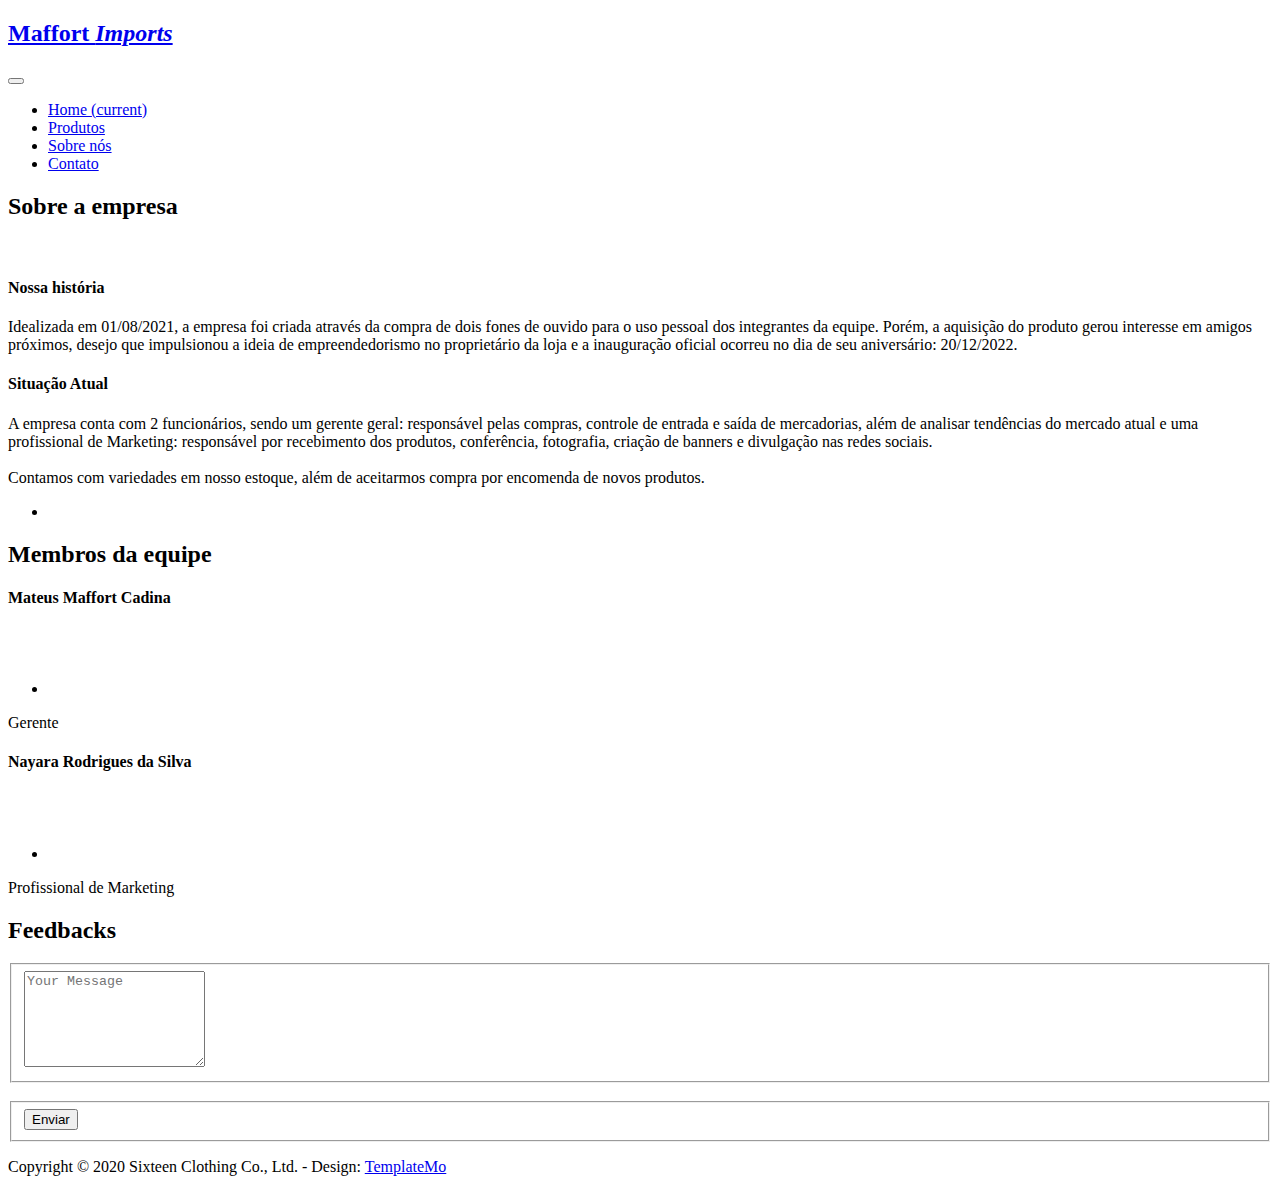
==== about.html @ 5a019f16 "Add files via upload" ====
<!DOCTYPE html>
<html lang="en">

  <head>

    <meta charset="utf-8">
    <meta name="viewport" content="width=device-width, initial-scale=1, shrink-to-fit=no">
    <meta name="description" content="">
    <meta name="author" content="">
    <link href="https://fonts.googleapis.com/css?family=Poppins:100,200,300,400,500,600,700,800,900&display=swap" rel="stylesheet">

    <title>Maffort Imports</title>

    <!-- Bootstrap core CSS -->
    <link href="vendor/bootstrap/css/bootstrap.min.css" rel="stylesheet">
<!--

TemplateMo 546 Sixteen Clothing

https://templatemo.com/tm-546-sixteen-clothing

-->

    <!-- Additional CSS Files -->
    <link rel="stylesheet" href="assets/css/fontawesome.css">
    <link rel="stylesheet" href="assets/css/templatemo-sixteen.css">
    <link rel="stylesheet" href="assets/css/owl.css">

  </head>

  <body>

    <!-- ***** Preloader Start ***** -->
    <div id="preloader">
        <div class="jumper">
            <div></div>
            <div></div>
            <div></div>
        </div>
    </div>  
    <!-- ***** Preloader End ***** -->

    <!-- Header -->
    <header class="">
      <nav class="navbar navbar-expand-lg">
        <div class="container">
          <a class="navbar-brand" href="index.html"><h2>Maffort <em>Imports</em></h2></a>
          <button class="navbar-toggler" type="button" data-toggle="collapse" data-target="#navbarResponsive" aria-controls="navbarResponsive" aria-expanded="false" aria-label="Toggle navigation">
            <span class="navbar-toggler-icon"></span>
          </button>
          <div class="collapse navbar-collapse" id="navbarResponsive">
            <ul class="navbar-nav ml-auto">
              <li class="nav-item">
                <a class="nav-link" href="index.html">Home
                  <span class="sr-only">(current)</span>
                </a>
              </li> 
              <li class="nav-item">
                <a class="nav-link" href="products.html">Produtos</a>
              </li>
              <li class="nav-item active">
                <a class="nav-link" href="about.html">Sobre nós</a>
              </li>
              <li class="nav-item">
                <a class="nav-link" href="contact.html">Contato</a>
              </li>
            </ul>
          </div>
        </div>
      </nav>
    </header>

    <!-- Page Content -->
    <div class="page-heading about-heading header-text">
      <div class="container">
        <div class="row">
          <div class="col-md-12">
            <div class="text-content">
             <!-- <h4>about us</h4>
              <h2>our company</h2> -->
            </div>
          </div>
        </div>
      </div>
    </div>


    <div class="best-features about-features">
      <div class="container">
        <div class="row">
          <div class="col-md-12">
            <div class="section-heading">
              <h2>Sobre a empresa</h2>
            </div>
          </div>
          <div class="col-md-6">
            <div class="right-image">
              <img src="assets/images/foto02.jpg" alt="">
            </div>
          </div>
          <div class="col-md-6">
            <div class="left-content">
              <h4>Nossa história</h4>
              <p>Idealizada em 01/08/2021, a empresa foi criada através da compra de dois
                fones de ouvido para o uso pessoal dos integrantes da equipe. Porém, a aquisição
                do produto gerou interesse em amigos próximos, desejo que impulsionou a ideia de empreendedorismo
                no proprietário da loja e a inauguração oficial ocorreu no dia de seu aniversário: 20/12/2022. 
              </p>
              <h4>Situação Atual</h4>
              <p>A empresa conta com 2 funcionários, sendo um gerente geral: responsável pelas 
                compras, controle de entrada e saída de mercadorias, além de analisar tendências do mercado atual
                e uma profissional de Marketing: responsável por recebimento dos produtos, conferência, fotografia,
                criação de banners e divulgação nas redes sociais.<br><br>
                Contamos com variedades em nosso estoque, além de aceitarmos compra por encomenda de novos produtos. <br>
              </p>
              <ul class="social-icons">
                <li><a href="https://www.instagram.com/maffortimports/"><i class="fa fa-instagram"></i></a></li>
              </ul>
            </div>
          </div>
        </div>
      </div>
    </div>

    
    <div class="team-members">
      <div class="container">
        <div class="row">
          <div class="col-md-12">
            <div class="section-heading">
              <h2>Membros da equipe</h2>
          
          
        
          
        </div>
      </div>
    </div>


    <div class="services">
      <div class="container">
        <div class="row">
          <div class="col-md-6">
            <div class="service-item">

              <div class="down-content">
                <h4>Mateus Maffort Cadina</h4>
                <div class="thumb-container">
                  <img class="img-fluid" src="assets/images/matheus.png" alt=""> <br>
                  <div class="hover-effect">
                    <div class="hover-content"><br>
                      <ul class="social-icons">
                        <li><a href="https://www.instagram.com/mateus.maffort/"><i class="fa fa-instagram"></i></a></li>
                        
                      </ul>
                    </div>
                  </div>
                </div>
                
                <p>Gerente</p>
                <!--<a href="#" class="filled-button">Read More</a>-->
              </div>
            </div>
          </div>




          <div class="col-md-6">
            <div class="service-item">
              
              <div class="down-content">
                <h4>Nayara Rodrigues da Silva</h4>
                <div class="thumb-container">
                  <img class="img-fluid" src="assets/images/nayara.png" alt="">
                  <div class="hover-effect">
                    <div class="hover-content"><br>
                      <ul class="social-icons">
                        <li><a href="https://www.instagram.com/_naaayrs/"><i class="fa fa-instagram"></i></a></li>
                        
                      </ul>
                    </div>
                  </div>
                </div>
                
                <p>Profissional de Marketing</p>
                <!--<a href="#" class="filled-button">Read More</a>-->
              </div>
            </div>
          </div>

        </div>
      </div>
    </div>


    <div class="happy-clients">
      <div class="container">
        <div class="row">
          <div class="col-md-12">
            <div class="section-heading">
              <h2>Feedbacks</h2>
            </div>
          </div>
          <div class="col-md-12">
            <div class="contact-form"> <!--owl-clients owl-carousel-->
              <div class="col-lg-12">
                <fieldset>
                  <textarea name="message" rows="6" class="form-control" id="message" placeholder="Your Message" required=""></textarea>
                </fieldset>
              </div>
            </br>
              <div class="col-lg-12">
                <fieldset>
                  <button type="submit" id="form-submit" class="filled-button">Enviar</button>
                </fieldset>
            </div>
          </div>
        </div>
      </div>
    </div>

    
    <footer>
      <div class="container">
        <div class="row">
          <div class="col-md-12">
            <div class="inner-content">
              <p>Copyright &copy; 2020 Sixteen Clothing Co., Ltd.
            
            - Design: <a rel="nofollow noopener" href="https://templatemo.com" target="_blank">TemplateMo</a></p>
            </div>
          </div>
        </div>
      </div>
    </footer>


    <!-- Bootstrap core JavaScript -->
    <script src="vendor/jquery/jquery.min.js"></script>
    <script src="vendor/bootstrap/js/bootstrap.bundle.min.js"></script>


    <!-- Additional Scripts -->
    <script src="assets/js/custom.js"></script>
    <script src="assets/js/owl.js"></script>
    <script src="assets/js/slick.js"></script>
    <script src="assets/js/isotope.js"></script>
    <script src="assets/js/accordions.js"></script>


    <script language = "text/Javascript"> 
      cleared[0] = cleared[1] = cleared[2] = 0; //set a cleared flag for each field
      function clearField(t){                   //declaring the array outside of the
      if(! cleared[t.id]){                      // function makes it static and global
          cleared[t.id] = 1;  // you could use true and false, but that's more typing
          t.value='';         // with more chance of typos
          t.style.color='#fff';
          }
      }
    </script>


  </body>

</html>
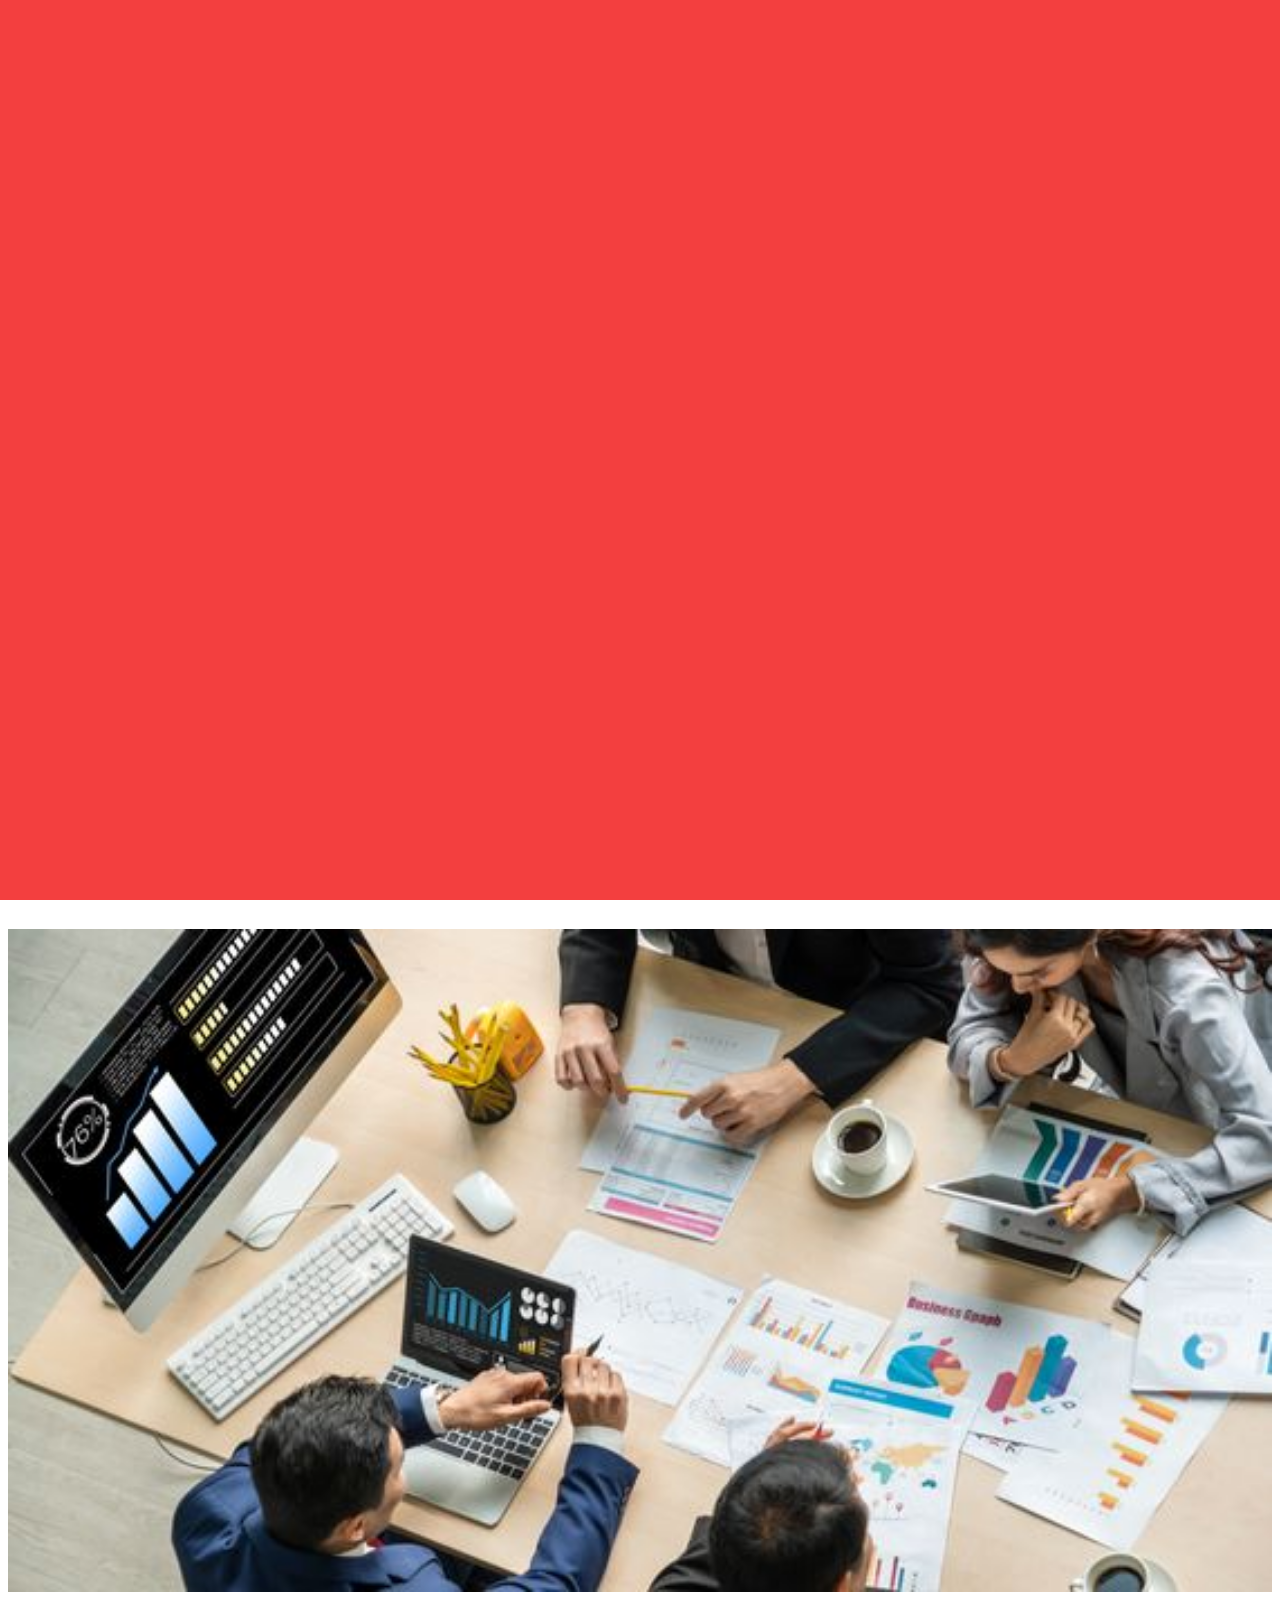
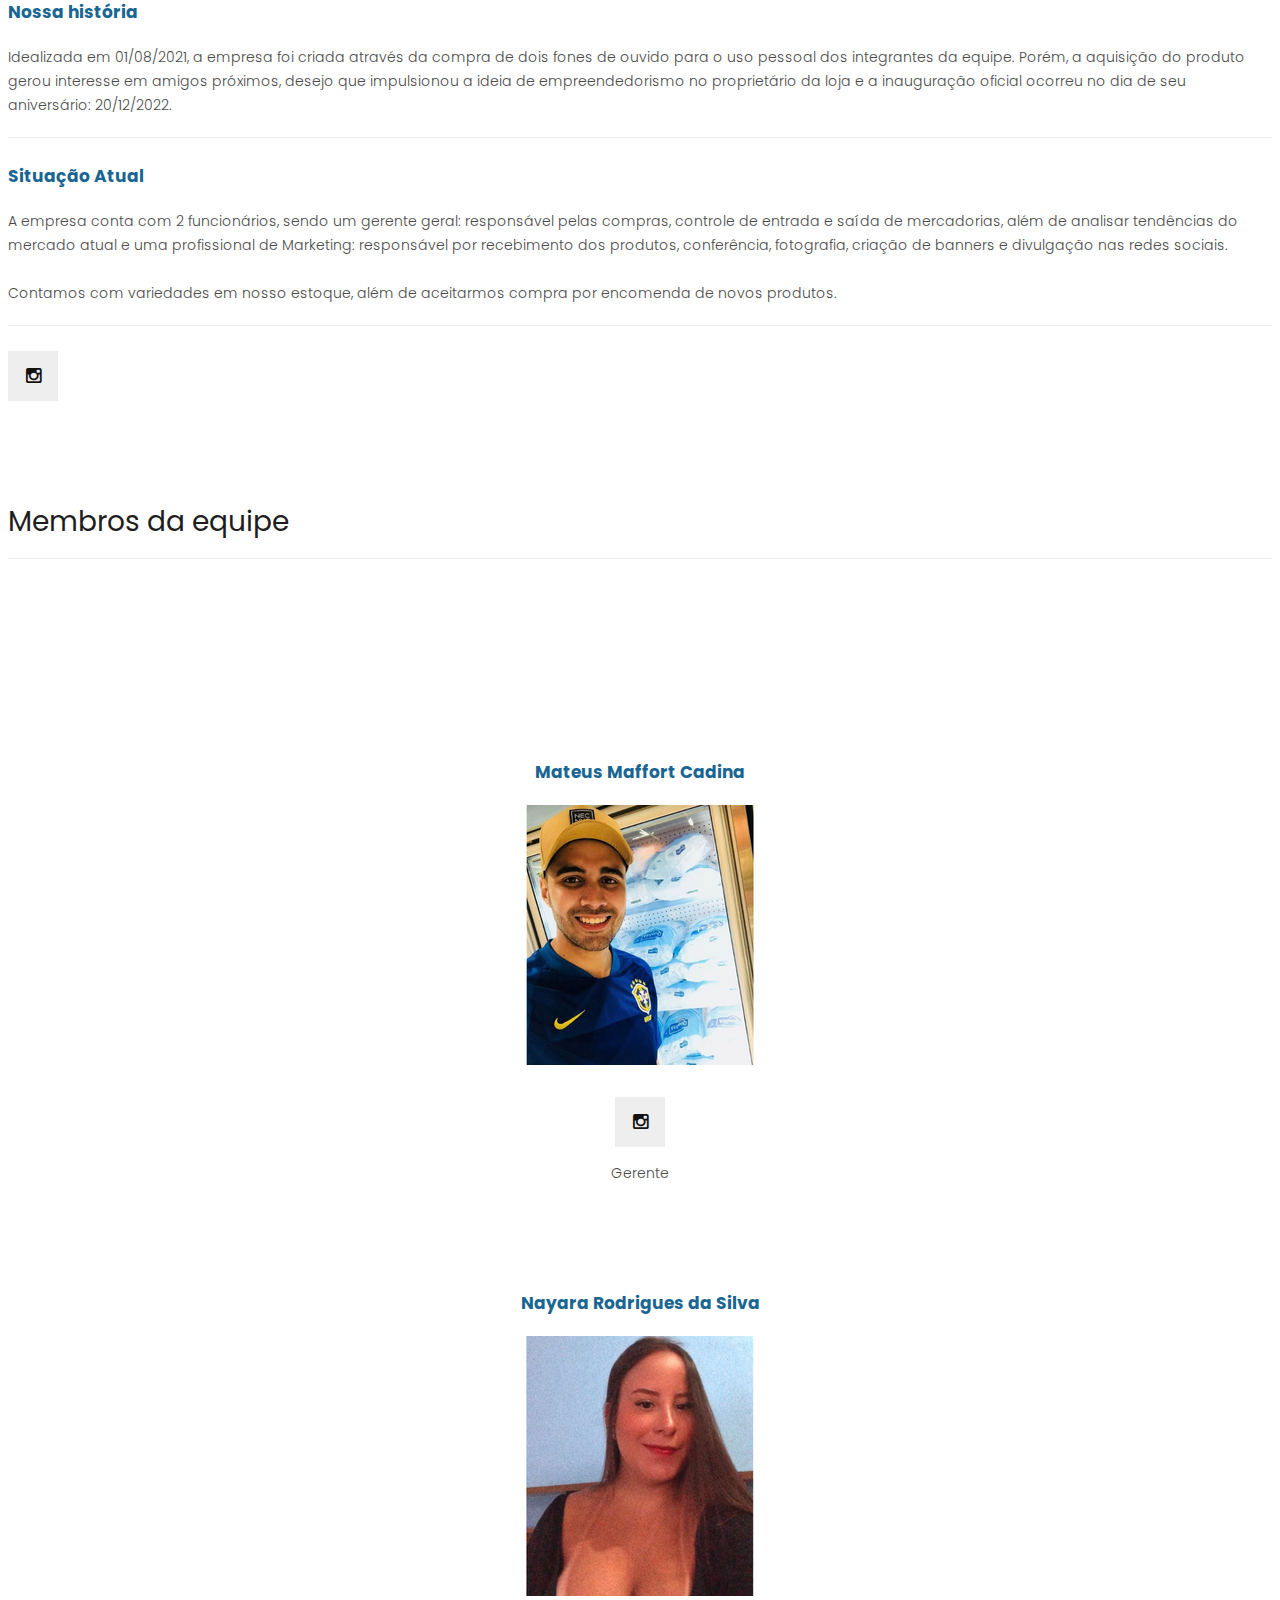
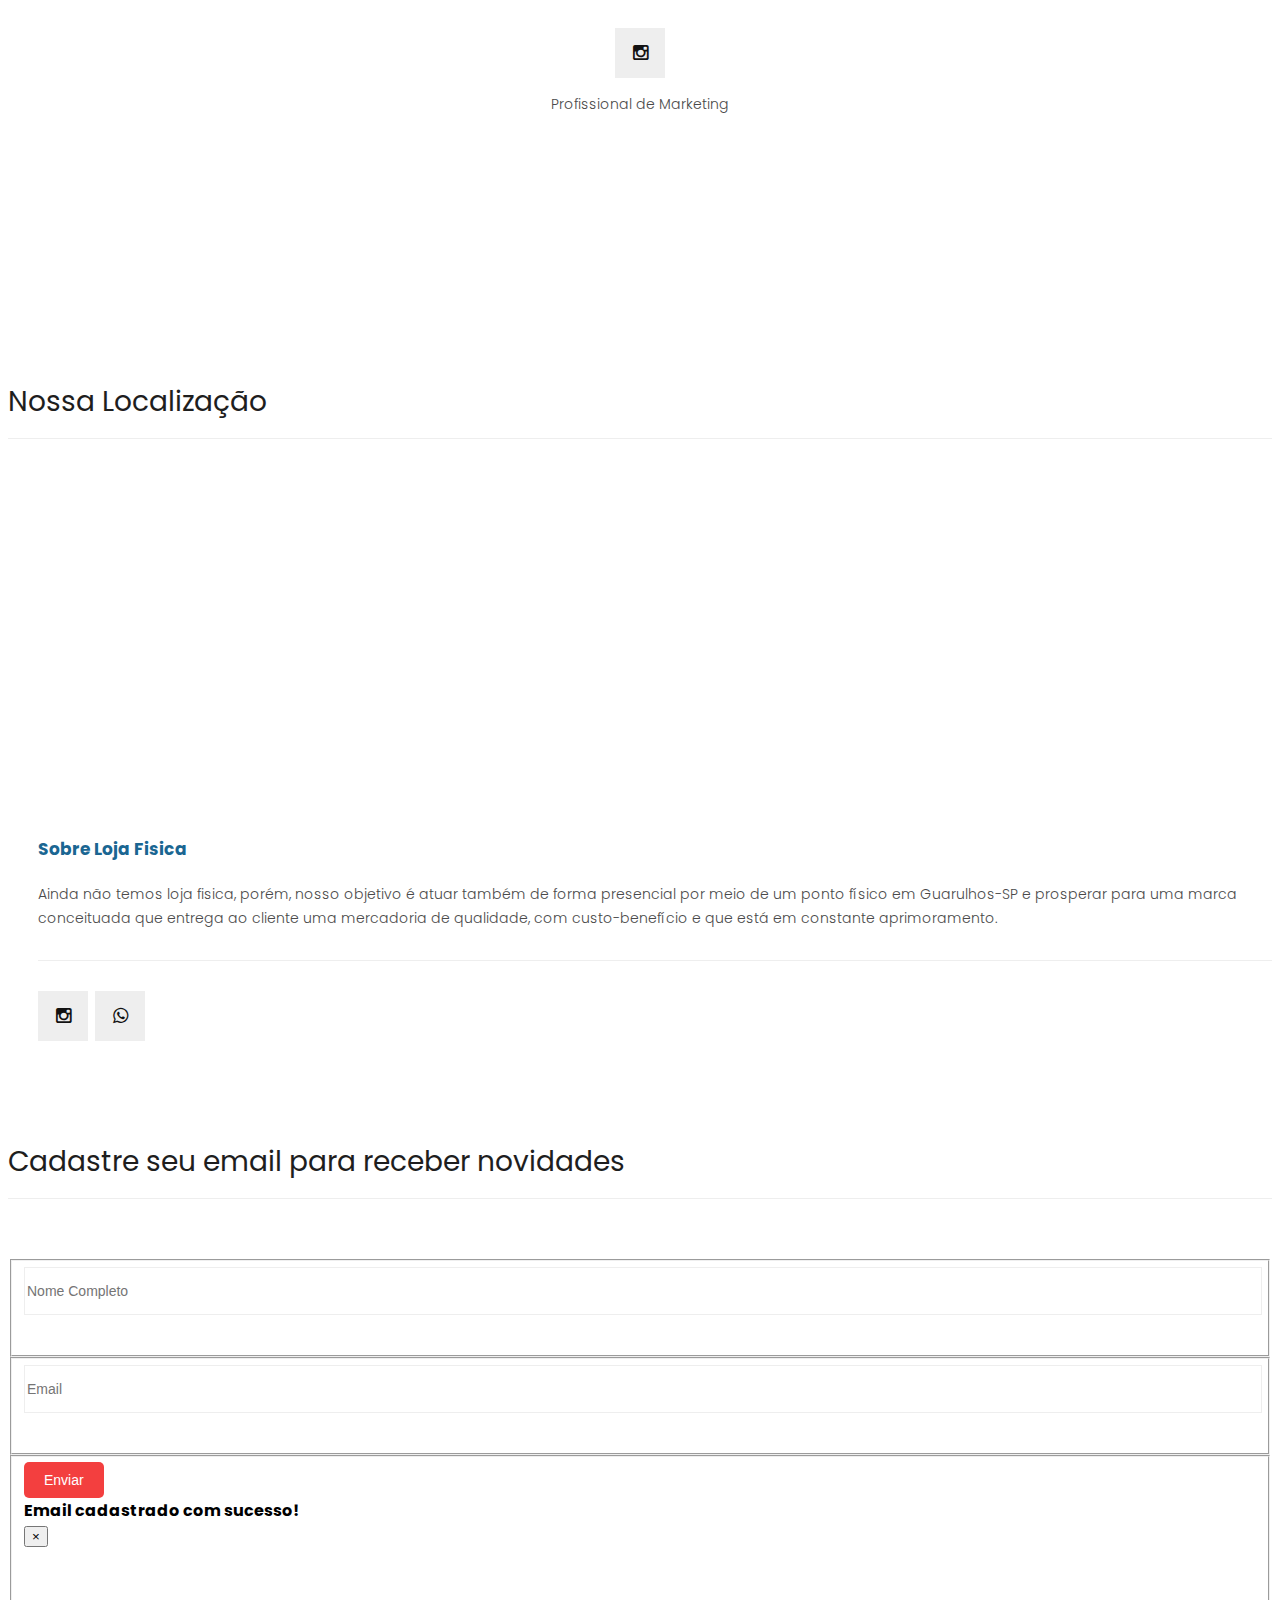
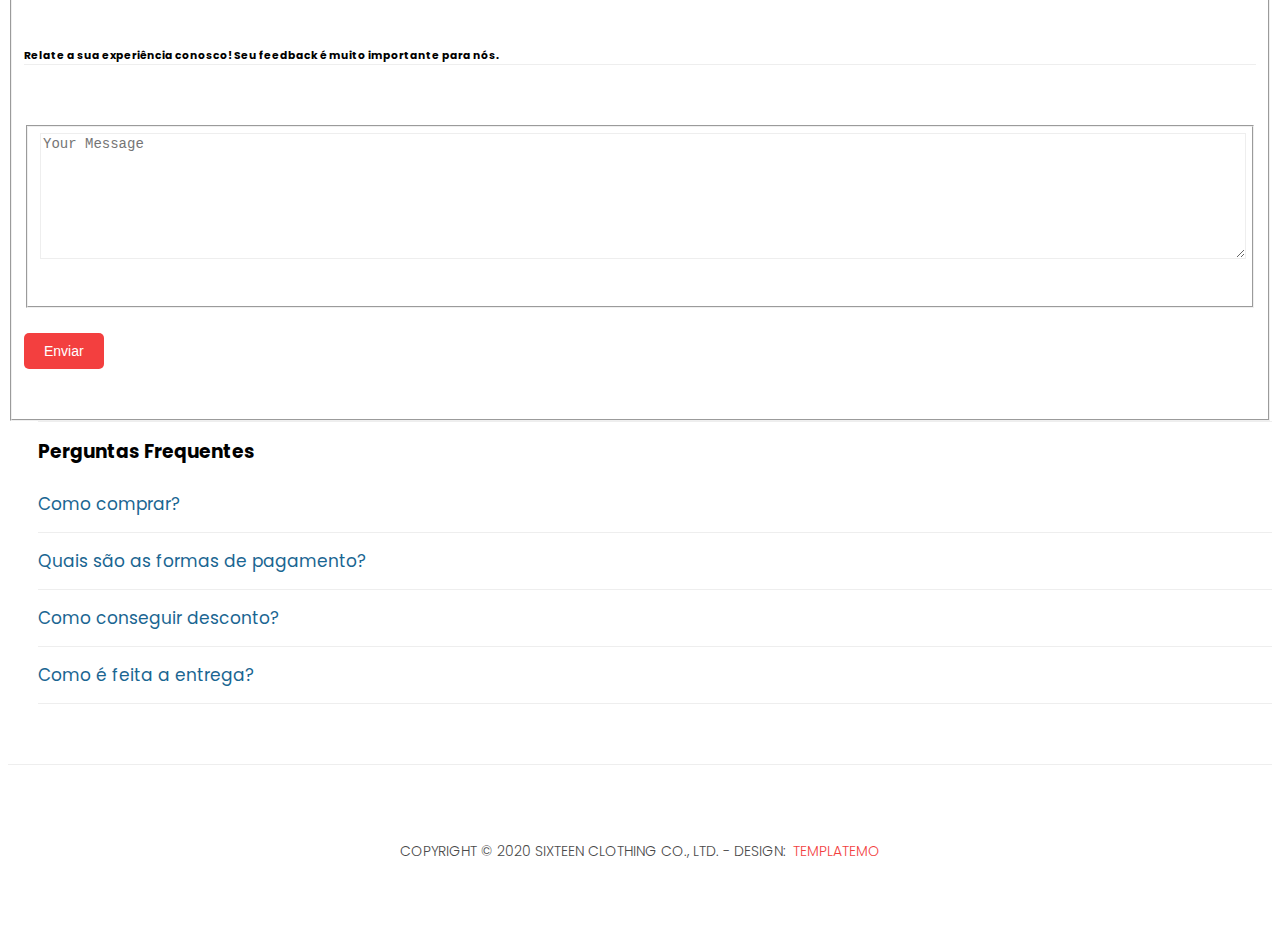
==== commit ef8b1d94: "Add files via upload" ====
--- a/about.html
+++ b/about.html
@@ -8,7 +8,7 @@
     <meta name="description" content="">
     <meta name="author" content="">
     <link href="https://fonts.googleapis.com/css?family=Poppins:100,200,300,400,500,600,700,800,900&display=swap" rel="stylesheet">
-
+    <link rel="icon" href="assets/images/logo.png">
     <title>Maffort Imports</title>
 
     <!-- Bootstrap core CSS -->
@@ -51,7 +51,7 @@
           <div class="collapse navbar-collapse" id="navbarResponsive">
             <ul class="navbar-nav ml-auto">
               <li class="nav-item">
-                <a class="nav-link" href="index.html">Home
+                <a class="nav-link" href="index.html">Início
                   <span class="sr-only">(current)</span>
                 </a>
               </li> 
@@ -61,9 +61,7 @@
               <li class="nav-item active">
                 <a class="nav-link" href="about.html">Sobre nós</a>
               </li>
-              <li class="nav-item">
-                <a class="nav-link" href="contact.html">Contato</a>
-              </li>
+             
             </ul>
           </div>
         </div>
@@ -72,6 +70,7 @@
 
     <!-- Page Content -->
     <div class="page-heading about-heading header-text">
+      <img src="assets/images/banners.png" class="page-heading products-heading">
       <div class="container">
         <div class="row">
           <div class="col-md-12">
@@ -129,10 +128,6 @@
           <div class="col-md-12">
             <div class="section-heading">
               <h2>Membros da equipe</h2>
-          
-          
-        
-          
         </div>
       </div>
     </div>
@@ -162,10 +157,7 @@
                 <!--<a href="#" class="filled-button">Read More</a>-->
               </div>
             </div>
-          </div>
-
-
-
+          </div> 
 
           <div class="col-md-6">
             <div class="service-item">
@@ -195,7 +187,7 @@
     </div>
 
 
-    <div class="happy-clients">
+    <!-- <div class="happy-clients">
       <div class="container">
         <div class="row">
           <div class="col-md-12">
@@ -204,23 +196,185 @@
             </div>
           </div>
           <div class="col-md-12">
-            <div class="contact-form"> <!--owl-clients owl-carousel-->
+            <form class="contact-form" action="feedback.php" method="post" name="feedback"> owl-clients owl-carousel
               <div class="col-lg-12">
                 <fieldset>
-                  <textarea name="message" rows="6" class="form-control" id="message" placeholder="Your Message" required=""></textarea>
+                  <textarea maxlength="500" name="message" rows="6" class="form-control" id="message" placeholder="Your Message" required=""></textarea>
                 </fieldset>
               </div>
             </br>
               <div class="col-lg-12">
                 <fieldset>
-                  <button type="submit" id="form-submit" class="filled-button">Enviar</button>
+                  <button type="submit" id="form-submit" class="filled-button" onclick="myFunction()">Enviar</button>
+                  <script>
+                    function myFunction() {
+                      alert("Obrigado pelo seu feedback!");
+                    }
+                    </script>
                 </fieldset>
-            </div>
-          </div>
-        </div>
-      </div>
-    </div>
-
+            </form>
+          </div>
+        </div>
+      </div>
+    </div> -->
+    
+    <div class="find-us">
+      <div class="container">
+        <div class="row">
+          <div class="col-md-12">
+            <div class="section-heading">
+              <h2>Nossa Localização</h2>
+            </div>
+          </div>
+          <div class="col-md-8">
+
+<!-- How to change your own map point
+	1. Go to Google Maps
+	2. Click on your location point
+	3. Click "Share" and choose "Embed map" tab
+	4. Copy only URL and paste it within the src="" field below
+-->
+            <div id="map">
+              <iframe src="https://www.google.com/maps/embed?pb=!1m18!1m12!1m3!1d117134.23949717892!2d-46.5354667590182!3d-23.444408223965038!2m3!1f0!2f0!3f0!3m2!1i1024!2i768!4f13.1!3m3!1m2!1s0x94cef53fb1b5e26d%3A0x974ce18d22c3555b!2sGuarulhos%2C%20SP!5e0!3m2!1spt-BR!2sbr!4v1662153443156!5m2!1spt-BR!2sbr" width="100%" height="330" style="border:0;" frameborder="0" allowfullscreen></iframe>
+            </div>
+          </div>
+          
+          <div class="col-md-4">
+            <div class="left-content">
+              <h4>Sobre Loja Fisica</h4>
+              <p>Ainda não temos loja fisica, porém, nosso objetivo é atuar também de forma presencial por meio de um ponto físico em Guarulhos-SP e prosperar para uma marca 
+                conceituada que entrega ao cliente uma mercadoria de qualidade, com custo-benefício
+                e que está em constante aprimoramento.</p>
+              <ul class="social-icons">
+                <li><a href="https://www.instagram.com/maffortimports/"><i class="fa fa-instagram"></i></a></li>
+                <li><a href="https://api.whatsapp.com/send/?phone=5511994451417&text&type=phone_number&app_absent=0"><i class="fa fa-whatsapp"></i></a></li>
+              </ul>
+            </div>
+          </div>
+        </div>
+      </div>
+    </div>
+   
+    <div class="send-message">
+      <div class="container">
+        <div class="row">
+          <div class="col-md-12">
+            <div class="section-heading">
+              <h2>Cadastre seu email para receber novidades </h2>
+            </div>
+          </div>
+          <div class="col-md-8">
+            <div class="contact-form">
+              <form id="contact" action="cadastro.php" method="post">
+                <div class="row">
+                  <div class="col-lg-12 col-md-12 col-sm-12">
+                    <fieldset>
+                      <input maxlength="90" name="name" type="text" class="form-control" id="name" placeholder="Nome Completo" required="">
+                    </fieldset>
+                  </div>
+                  <div class="col-lg-12 col-md-12 col-sm-12">
+                    <fieldset>
+                      <input maxlength="200" name="email" type="text" class="form-control" id="email" placeholder="Email" required="">
+                    </fieldset>
+                  </div>
+                  <div class="col-lg-12">
+                    <fieldset>
+
+                      <!-- Button to Open the Modal -->
+
+                      <button type="submit" id="form-submit" class="filled-button" data-toggle="modal" data-target="#myModal">Enviar</button>
+
+                      <div class="container">
+                      
+                        <!-- The Modal -->
+                        <div class="modal fade" id="myModal" style="top: 200px;">
+                          <div class="modal-dialog">
+                            <div class="modal-content">
+                            
+                              <!-- Modal Header -->
+                              <div class="modal-header">
+                                <h4 class="modal-title">Email cadastrado com sucesso!</h4>
+                                <button type="button" class="close" data-dismiss="modal">&times;</button>
+                              </div>
+                              
+                              <!-- Modal body -->
+                              <div class="modal-body">
+                                <div class="happy-clients">
+                                  <div class="container">
+                                    <div class="row">
+                                      <div class="col-md-12">
+                                        <div class="section-heading">
+                                          <h6>Relate a sua experiência conosco! Seu feedback é muito importante para nós.</h6>
+                                        </div>
+                                      
+                                      <div class="col-md-12">
+                                        <form class="contact-form" action="feedback.php" method="post" name="feedback"> <!-- owl-clients owl-carousel -->
+                                          <div class="col-lg-12">
+                                            <fieldset>
+                                              <textarea maxlength="500" name="message" rows="6" class="form-control" id="message" placeholder="Your Message" required=""></textarea>
+                                            </fieldset>
+                                          </div>
+                                        </br>
+                                        <div class="modal-footer">
+                                          <button type="submit" id="form-submit" class="btn btn-danger filled-button" data-dismiss="modal">Enviar</button>
+                                        </div>
+                                      </form>
+                                      </div>
+                                    </div>
+                                  </div>
+                                </div>
+                              </div>
+                              
+                            
+                              
+                            </div>
+                          </div>
+                        </div>
+                        
+                      </div>
+
+                    </fieldset>
+                  </div>
+                </div>
+              </form>
+            </div>
+          </div>
+          <div class="col-md-4">
+            <ul class="accordion">
+              <li>
+                <h3>Perguntas Frequentes</h3><br>
+                  <a>Como comprar?</a>
+                  <div class="content">
+                      <p>A compra é feita no atendimento diretamente com os vendedores por meio do Instagram e do Whatsapp</p>
+                  </div>
+              </li>
+              <li>
+                  <a>Quais são as formas de pagamento?</a>
+                  <div class="content">
+                      <p>- Dinheiro</p>
+                      <p>- Pix</p>
+                      <p>- Boleto</p>
+                  </div>
+              </li>
+              <li>
+                  <a>Como conseguir desconto?</a>
+                  <div class="content">
+                      <p>Informar cupom de desconto no ato da compra</p>
+                  </div>
+              </li>
+              <li>
+                  <a>Como é feita a entrega?</a>
+                  <div class="content">
+                      <p>- Através dos correios para todo o Brasil</p>
+                      <p>- Em mãos nas estações de metrô e no Aeroporto de Guarulhos (a combinar no atendimento)</p>
+                      <p>* Taxa de frete por conta do cliente</p>
+                  </div>
+              </li>
+            </ul>
+          </div>
+        </div>
+      </div>
+    </div>
     
     <footer>
       <div class="container">
--- a/assets/css/templatemo-sixteen.css
+++ b/assets/css/templatemo-sixteen.css
@@ -0,0 +1,1061 @@
+/*
+
+TemplateMo 546 Sixteen Clothing
+
+https://templatemo.com/tm-546-sixteen-clothing
+
+*/
+body {
+  font-family: 'Poppins', sans-serif;
+  overflow-x: hidden;
+  text-rendering: optimizeLegibility;
+  -webkit-font-smoothing: antialiased;
+  -moz-osx-font-smoothing: grayscale;
+}
+p {
+	margin-bottom: 0px;
+	font-size: 14px;
+	font-weight: 300;
+	color: #4a4a4a;
+	line-height: 24px;
+}
+a {
+	text-decoration: none!important;
+}
+ul {
+	padding: 0;
+	margin: 0;
+	list-style: none;
+}
+
+h1,h2,h3,h4,h5,h6 {
+	margin: 0px;
+}
+
+ul.social-icons li {
+	display: inline-block;
+	margin-right: 3px;
+}
+
+ul.social-icons li:last-child {
+	margin-right: 0px;
+}
+
+ul.social-icons li a {
+	width: 50px;
+	height: 50px;
+	display: inline-block;
+	line-height: 50px;
+	background-color: #eee;
+	color: #121212;
+	font-size: 18px;
+	text-align: center;
+	transition: all .3s;
+}
+
+ul.social-icons li a:hover {
+	background-color: #f33f3f;
+	color: #fff;
+}
+
+a.filled-button {
+	background-color: #f33f3f;
+	color: #fff; 
+	font-size: 14px;
+	/*	text-transform: capitalize;  /**/
+	font-weight: 300;
+	padding: 10px 20px;
+	border-radius: 5px;
+	display: inline-block;
+	transition: all 0.3s;
+}
+
+a.filled-button:hover {
+	background-color: #121212;
+	color: #fff;
+}
+
+.section-heading {
+	text-align: left;
+	margin-bottom: 60px;
+	border-bottom: 1px solid #eee;
+}
+
+.section-heading h2 {
+	font-size: 28px;
+	font-weight: 400;
+	color: #1e1e1e;
+	margin-bottom: 15px;
+}
+
+.products-heading {
+	background-image: url(../images/emconst2.png);
+}
+
+.about-heading {
+	background-image: url(../images/emconst2.png);
+}
+
+.contact-heading {
+	background-image: url(../images/emconst2.png);
+}
+
+.page-heading {
+	padding: 210px 0px 130px 0px;
+	text-align: center;
+	background-position: center center;
+	background-repeat: no-repeat;
+	background-size: cover;
+}
+
+.page-heading .text-content h4 {
+	color: #f33f3f;
+	font-size: 22px;
+	text-transform: uppercase;
+	font-weight: 700;
+	margin-bottom: 15px;
+}
+
+.page-heading .text-content h2 {
+	color: #fff;
+	font-size: 62px;
+	text-transform: uppercase;
+	letter-spacing: 5px;
+}
+
+#preloader {
+  overflow: hidden;
+  background: #f33f3f;
+  left: 0;
+  right: 0;
+  top: 0;
+  bottom: 0;
+  position: fixed;
+  z-index: 9999999;
+  color: #fff;
+}
+
+#preloader .jumper {
+  left: 0;
+  top: 0;
+  right: 0;
+  bottom: 0;
+  display: block;
+  position: absolute;
+  margin: auto;
+  width: 50px;
+  height: 50px;
+}
+
+#preloader .jumper > div {
+  background-color: #fff;
+  width: 10px;
+  height: 10px;
+  border-radius: 100%;
+  -webkit-animation-fill-mode: both;
+  animation-fill-mode: both;
+  position: absolute;
+  opacity: 0;
+  width: 50px;
+  height: 50px;
+  -webkit-animation: jumper 1s 0s linear infinite;
+  animation: jumper 1s 0s linear infinite;
+}
+
+#preloader .jumper > div:nth-child(2) {
+  -webkit-animation-delay: 0.33333s;
+  animation-delay: 0.33333s;
+}
+
+#preloader .jumper > div:nth-child(3) {
+  -webkit-animation-delay: 0.66666s;
+  animation-delay: 0.66666s;
+}
+
+@-webkit-keyframes jumper {
+  0% {
+    opacity: 0;
+    -webkit-transform: scale(0);
+    transform: scale(0);
+  }
+  5% {
+    opacity: 1;
+  }
+  100% {
+    -webkit-transform: scale(1);
+    transform: scale(1);
+    opacity: 0;
+  }
+}
+
+@keyframes jumper {
+  0% {
+    opacity: 0;
+    -webkit-transform: scale(0);
+    transform: scale(0);
+  }
+  5% {
+    opacity: 1;
+  }
+  100% {
+    opacity: 0;
+  }
+}
+
+
+/* Header Style */
+header {
+	position: absolute;
+	z-index: 99999;
+	width: 100%;
+	height: 80px;
+	background-color: #232323;
+	-webkit-transition: all 0.3s ease-in-out 0s;
+    -moz-transition: all 0.3s ease-in-out 0s;
+    -o-transition: all 0.3s ease-in-out 0s;
+    transition: all 0.3s ease-in-out 0s;
+}
+header .navbar {
+	padding: 17px 0px;
+}
+.background-header .navbar {
+	padding: 17px 0px;
+}
+.background-header {
+	top: 0;
+	position: fixed;
+	background-color: #fff!important;
+	box-shadow: 0px 1px 10px rgba(0,0,0,0.1);
+}
+.background-header .navbar-brand h2 {
+	color: #121212!important;
+}
+.background-header .navbar-nav a.nav-link {
+	color: #1e1e1e!important;
+}
+.background-header .navbar-nav .nav-link:hover,
+.background-header .navbar-nav .active>.nav-link,
+.background-header .navbar-nav .nav-link.active,
+.background-header .navbar-nav .nav-link.show,
+.background-header .navbar-nav .show>.nav-link {
+	color: #f33f3f!important;
+}
+.navbar .navbar-brand {
+	float: 	left;
+	margin-top: -12px;
+	outline: none;
+}
+.navbar .navbar-brand h2 {
+	color: #fff;
+	text-transform: uppercase;
+	font-size: 24px;
+	font-weight: 700;
+	-webkit-transition: all .3s ease 0s;
+    -moz-transition: all .3s ease 0s;
+    -o-transition: all .3s ease 0s;
+    transition: all .3s ease 0s;
+}
+.navbar .navbar-brand h2 em {
+	font-style: normal;
+	color: #f33f3f;
+}
+#navbarResponsive {
+	z-index: 999;
+}
+.navbar-collapse {
+	text-align: center;
+}
+.navbar .navbar-nav .nav-item {
+	margin: 0px 15px;
+}
+.navbar .navbar-nav a.nav-link {
+	text-transform: capitalize;
+	font-size: 15px;
+	font-weight: 500;
+	letter-spacing: 0.5px;
+	color: #fff;
+	transition: all 0.5s;
+	margin-top: 5px;
+}
+.navbar .navbar-nav .nav-link:hover,
+.navbar .navbar-nav .active>.nav-link,
+.navbar .navbar-nav .nav-link.active,
+.navbar .navbar-nav .nav-link.show,
+.navbar .navbar-nav .show>.nav-link {
+	color: #fff;
+	padding-bottom: 25px;
+	border-bottom: 3px solid #f33f3f;
+}
+.navbar .navbar-toggler-icon {
+	background-image: none;
+}
+.navbar .navbar-toggler {
+	border-color: #fff;
+	background-color: #fff;	
+	height: 36px;
+	outline: none;
+	border-radius: 0px;
+	position: absolute;
+	right: 30px;
+	top: 20px;
+}
+.navbar .navbar-toggler-icon:after {
+	content: '\f0c9';
+	color: #f33f3f;
+	font-size: 18px;
+	line-height: 26px;
+	font-family: 'FontAwesome';
+}
+
+
+
+/* Banner Style */
+.banner {
+	position: relative;
+	text-align: center;
+	padding-top: 80px;
+}
+
+.banner-item-01 {
+	padding: 300px 0px;
+	background-image: url(../images/promo1.jpg);
+	background-size: cover;
+	background-repeat: no-repeat;
+	background-position: center center;
+}
+
+.banner-item-02 {
+	padding: 300px 0px;
+	background-image: url(../images/promo1.jpg);
+	background-size: cover;
+	background-repeat: no-repeat;
+	background-position: center center;
+}
+
+.banner-item-03 {
+	padding: 300px 0px;
+	background-image: url(../images/emconst.png);
+	background-size: cover;
+	background-repeat: no-repeat;
+	background-position: center center;
+}
+
+.banner .banner-item {
+	max-height: 600px;
+}
+
+.banner .text-content {
+	position: absolute;
+	top: 50%;
+	transform: translateY(-50%);
+	text-align: center;
+	width: 100%;
+}
+
+.banner .text-content h4 {
+	color: #f33f3f;
+	font-size: 22px;
+	text-transform: uppercase;
+	font-weight: 700;
+	margin-bottom: 15px;
+}
+
+.banner .text-content h2 {
+	color: #fff;
+	font-size: 62px;
+	text-transform: uppercase;
+	letter-spacing: 5px;
+}
+
+.owl-banner .owl-dots .owl-dot {
+  border-radius: 3px;
+}
+.owl-banner .owl-dots {
+    display: -webkit-box;
+    display: -webkit-flex;
+    display: -ms-flexbox;
+    display: flex;
+    -ms-flex-pack: center;
+    -webkit-justify-content: center;
+    justify-content: center;
+    position: absolute;
+    left: 50%;
+    transform: translateX(-50%);
+    bottom: 30px;
+}
+.owl-banner .owl-dots .owl-dot {
+    width: 10px;
+    height: 10px;
+    border-radius: 50%;
+    margin: 0 10px;
+    background-color: #fff;
+    opacity: 0.5;
+}
+.owl-banner .owl-dots .owl-dot:focus {
+    outline: none
+}
+.owl-banner .owl-dots .owl-dot.active {
+    background-color: #fff;
+    opacity: 1;
+}
+
+
+
+/* Latest Produtcs */
+
+.latest-products {
+	margin-top: 100px;
+}
+
+.latest-products .section-heading a {
+	float: right;
+	margin-top: -35px;
+	text-transform: uppercase;
+	font-size: 13px;
+	font-weight: 700;
+	color: #f33f3f;
+}
+
+.product-item {
+	border: 1px solid #eee;
+	margin-bottom: 30px;
+}
+
+.product-item .down-content {
+	padding: 30px;
+	position: relative;
+}
+
+.product-item img {
+	width: 100%;
+	overflow: hidden;
+}
+
+.product-item .down-content h4 {
+	font-size: 17px;
+	color: #1a6692;
+	margin-bottom: 20px;
+}
+
+.product-item .down-content h6 {
+	position: absolute;
+	top: 30px;
+	right: 30px;
+	font-size: 18px;
+	color: #121212;
+}
+
+.product-item .down-content p {
+	margin-bottom: 20px;
+}
+
+.product-item .down-content ul li {
+	display: inline-block;
+}
+
+.product-item .down-content ul li i {
+	color: #f33f3f;
+	font-size: 14px;
+}
+
+.product-item .down-content span {
+	position: absolute;
+	right: 30px;
+	bottom: 30px;
+	font-size: 13px;
+	color: #f33f3f;
+	font-weight: 500;
+}
+
+
+
+
+/* Best Features */
+
+.about-features {
+	margin-top: 100px!important;
+}
+
+.about-features p {
+	border-bottom: 1px solid #eee;
+	padding-bottom: 20px;
+}
+
+.about-features .container .row {
+	padding-bottom: 0px!important;
+	border-bottom: none!important;
+}
+
+.best-features {
+	margin-top: 50px;
+}
+
+.best-features .container .row {
+	border-bottom: 1px solid #eee;
+	padding-bottom: 60px;
+}
+
+.best-features img {
+	width: 100%;
+	overflow: hidden;
+}
+
+.best-features h4 {
+	font-size: 17px;
+	color: #1a6692;
+	margin-bottom: 20px;
+}
+
+.best-features ul.featured-list li {
+	display: block;
+	margin-bottom: 10px;
+}
+
+.best-features p {
+	margin-bottom: 25px;
+}
+
+.best-features ul.featured-list li a {
+	font-size: 14px;
+	color: #4a4a4a;
+	font-weight: 300;
+	transition: all .3s;
+	position: relative;
+	padding-left: 13px;
+}
+
+.best-features ul.featured-list li a:before {
+	content: '';
+	width: 5px;
+	height: 5px;
+	display: inline-block;
+	background-color: #4a4a4a;
+	position: absolute;
+	left: 0;
+	transition: all .3s;
+	top: 8px;
+}
+
+.best-features ul.featured-list li a:hover {
+	color: #f33f3f;
+}
+
+.best-features ul.featured-list li a:hover::before {
+	background-color: #f33f3f;
+}
+
+.best-features .filled-button {
+	margin-top: 20px;
+}
+
+
+
+
+
+/* Call To Action */
+
+.call-to-action .inner-content {
+	margin-top: 60px;
+	padding: 30px;
+	background-color: #f7f7f7;
+	border-radius: 5px;
+}
+
+.call-to-action .inner-content h4 {
+	font-size: 17px;
+	color: #1a6692;
+	margin-bottom: 15px;
+}
+
+.call-to-action .inner-content em {
+	font-style: normal;
+	font-weight: 700;
+}
+
+.call-to-action .inner-content .col-md-4 {
+	text-align: right;
+}
+
+.call-to-action .inner-content .filled-button {
+	margin-top: 12px;
+}
+
+
+
+
+/* Footer */
+
+footer {
+	text-align: center;
+}
+
+footer .inner-content {
+	border-top: 1px solid #eee;
+	margin-top: 60px;
+	padding: 60px 0px;
+}
+
+footer .inner-content p {
+	text-transform: uppercase;
+}
+
+footer .inner-content p a {
+	color: #f33f3f;
+	margin-left: 3px;
+}
+
+
+
+
+/* Product Page */
+
+.products {
+	margin-top: 100px;
+}
+
+.products .filters {
+	text-align: center;
+	border-bottom: 1px solid #eee;
+	padding-bottom: 10px;
+	margin-bottom: 60px;
+}
+
+.products .filters li {
+	text-transform: uppercase;
+	font-size: 13px;
+	font-weight: 700;
+	color: #121212;
+	display: inline-block;
+	margin: 0px 10px;
+	transition: all .3s;
+	cursor: pointer;
+}
+
+.products .filters ul li.active,
+.products .filters ul li:hover {
+  color: #f33f3f;
+}
+
+.products ul.pages {
+	margin-top: 30px;
+	text-align: center;
+}
+
+.products ul.pages li {
+	display: inline-block;
+	margin: 0px 2px;
+}
+
+.products ul.pages li a {
+	width: 44px;
+	height: 44px;
+	display: inline-block;
+	line-height: 42px;
+	border: 1px solid #eee;
+	font-size: 15px;
+	font-weight: 700;
+	color: #121212;
+	transition: all .3s;
+}
+
+.products ul.pages li a:hover,
+.products ul.pages li.active a {
+	background-color: #f33f3f;
+	border-color: #f33f3f;
+	color: #fff;
+}
+
+
+
+/* Team Members */
+
+.team-members {
+	margin-top: 100px;
+}
+
+.team-member {
+	border: 1px solid #eee;
+	margin-bottom: 30px;
+}
+
+.team-member img {
+	width: 100%;
+	overflow: hidden;
+}
+
+.team-member .down-content {
+	padding: 30px;
+	text-align: center;
+}
+
+.team-member .thumb-container {
+	position: relative;
+}
+
+.team-member .thumb-container .hover-effect {
+	position: absolute;
+	background-color: rgba(243,63,63,0.9);
+	top: 0;
+	left: 0;
+	width: 100%;
+	height: 100%;
+	opacity: 0;
+	visibility: hidden;
+	transition: all .5s;
+}
+
+.team-member .thumb-container .hover-effect .hover-content {
+	position: absolute;
+	display: inline-block;
+	width: 100%;
+	text-align: center;
+	top: 50%;
+	transform: translateY(-50%);
+}
+
+.team-member .thumb-container .hover-effect .hover-content ul.social-icons li a:hover {
+	background-color: #fff;
+	color: #f33f3f;
+}
+
+.team-member:hover .hover-effect {
+	visibility: visible;
+	opacity: 1;
+}
+
+.team-member .down-content h4 {
+	font-size: 17px;
+	color: #1a6692;
+	margin-bottom: 8px;
+}
+
+.team-member .down-content span {
+	display: block;
+	font-size: 13px;
+	color: #f33f3f;
+	font-weight: 500;
+	margin-bottom: 20px;
+}
+
+
+
+
+/* Services */
+
+.services {
+	background-image: url(../images/services-bg.jpg);
+	background-position: center center;
+	background-repeat: no-repeat;
+	background-size: cover;
+	background-attachment: fixed;
+	padding: 100px 0px;
+}
+
+.services .service-item {
+	text-align: center;
+}
+
+.services .service-item .icon {
+	background-color: #f7f7f7;
+	padding: 40px;
+}
+
+.services .service-item .icon i {
+	width: 100px;
+	height: 100px;
+	display: inline-block;
+	text-align: center;
+	line-height: 100px;
+	background-color: #f33f3f;
+	color: #fff;
+	font-size: 32px;
+}
+
+.services .service-item .down-content {
+	background-color: #fff;
+	padding: 40px 30px;
+}
+
+.services .service-item .down-content h4 {
+	font-size: 17px;
+	color: #1a6692;
+	margin-bottom: 20px;
+}
+
+.services .service-item .down-content p {
+	margin-bottom: 25px;
+}
+
+
+
+
+/* Clients */
+
+.happy-clients {
+	margin-top: 100px;
+	margin-bottom: 40px;
+}
+
+.happy-clients .client-item img {
+	max-width: 100%;
+	overflow: hidden;
+	transition: all .3s;
+	cursor: pointer;
+}
+
+.happy-clients .client-item img:hover {
+	opacity: 0.8;
+}
+
+
+
+
+/* Find Us */
+
+.find-us {
+	margin-top: 100px;
+}
+
+.find-us p {
+	border-bottom: 1px solid #eee;
+	padding-bottom: 30px;
+	margin-bottom: 30px;
+}
+
+.find-us h4 {
+	font-size: 17px;
+	color: #1a6692;
+	margin-bottom: 20px;
+}
+
+.find-us .left-content {
+	margin-left: 30px;
+}
+
+
+
+/* Send Message */
+
+.send-message {
+	margin-top: 100px;
+}
+
+.contact-form input {
+	font-size: 14px;
+	width: 100%;
+	height: 44px;
+	display: inline-block;
+	line-height: 42px;
+	border: 1px solid #eee;
+	border-radius: 0px;
+	margin-bottom: 30px;
+}
+
+.contact-form input:focus {
+	box-shadow: none;
+	border: 1px solid #eee;
+}
+
+.contact-form textarea {
+	font-size: 14px;
+	width: 100%;
+	min-width: 100%;
+	min-height: 120px;
+	height: 120px;
+	max-height: 180px;
+	border: 1px solid #eee;
+	border-radius: 0px;
+	margin-bottom: 30px;
+}
+
+.contact-form textarea:focus {
+	box-shadow: none;
+	border: 1px solid #eee;
+}
+
+.contact-form button.filled-button, button.filled-button {
+	background-color: #f33f3f;
+	color: #fff;
+	font-size: 14px;
+	text-transform: capitalize;
+	font-weight: 300;
+	padding: 10px 20px;
+	border-radius: 5px;
+	display: inline-block;
+	transition: all 0.3s;
+	border: none;
+	outline: none;
+	cursor: pointer;
+	
+}
+
+.contact-form button.filled-button:hover , button.filled-button:link {
+	background-color: #121212;
+	color: #fff;
+}
+
+.accordion {
+	margin-left: 30px;
+}
+
+.accordion a {
+	cursor: pointer;
+	font-size: 17px;
+	color: #1a6692!important;
+	margin-bottom: 20px;
+	transition: all .3s;
+}
+
+.accordion a:hover {
+	color: #f33f3f!important;
+}
+
+.accordion a.active {
+  color: #f33f3f!important;
+}
+
+.accordion li .content {
+  display: none;
+  margin-top: 10px;
+}
+
+.accordion li:first-child {
+	border-top: 1px solid #eee;
+}
+
+.accordion li {
+	border-bottom: 1px solid #eee;
+	padding: 15px 0px;
+}
+
+/* Responsive Style */
+@media (max-width: 768px) {
+	.banner .text-content {
+		width: 90%;
+		margin-left: 5%;
+	}
+	.banner .text-content h4 {
+		font-size: 22px;
+	}
+
+	.banner .text-content h2 {
+		font-size: 36px;
+		letter-spacing: 0.5px;
+	}
+	.banner-item-01,
+	.banner-item-02,
+	.banner-item-03 {
+		padding: 180px 0px;
+	}
+	.page-heading .text-content h4 {
+		font-size: 22px;
+	}
+
+	.page-heading .text-content h2 {
+		font-size: 36px;
+		letter-spacing: 0.5px;
+	}
+	.latest-products .section-heading a {
+		float: none;
+		margin-top: 0px;
+		display: block;
+		margin-bottom: 20px;
+	}
+	.product-item .down-content h4 {
+		margin-bottom: 20px!important;
+	}
+	.product-item .down-content h6 {
+		position: absolute!important;
+		top: 30px!important;
+		right: 30px!important;
+	}
+	.product-item .down-content span {
+		position: absolute!important;
+		right: 30px!important;
+		bottom: 30px!important;
+	}
+	.best-features .left-content {
+		margin-bottom: 30px;
+	}
+	.call-to-action .inner-content {
+		text-align: center;
+	}
+	.call-to-action .inner-content .filled-button {
+		text-align: center;
+		width: 100%;
+		margin-top: 20px;
+	}
+	.about-features img {
+		margin-bottom: 30px;
+	}
+	.service-item {
+		margin-bottom: 30px;
+	}
+	.find-us #map {
+		margin-bottom: 30px;
+	}
+	.find-us .left-content {
+		margin-left: 0px;
+	}
+	.send-message .accordion {
+		margin-top: 30px;
+		margin-left: 0px;
+	}
+}
+
+@media (max-width: 992px) {
+	.navbar .navbar-brand {
+		position: absolute;
+		left: 30px;
+		top: 32px;
+	}
+	.navbar .navbar-brand {
+		width: auto;
+	}
+	.navbar:after {
+		display: none;
+	}
+	#navbarResponsive {
+	    z-index: 99999;
+	    position: absolute;
+	    top: 80px;
+	    left: 0;
+	    width: 100%;
+	    text-align: center;
+	    background-color: #fff;
+	    box-shadow: 0px 10px 10px rgba(0,0,0,0.1);
+	}
+	.navbar .navbar-nav .nav-item {
+		border-bottom: 1px solid #eee;
+	}
+	.navbar .navbar-nav .nav-item:last-child {
+		border-bottom: none;
+	}
+	.navbar .navbar-nav a.nav-link {
+		padding: 15px 0px;
+		color: #1e1e1e!important;
+	}
+	.navbar .navbar-nav .nav-link:hover,
+	.navbar .navbar-nav .active>.nav-link,
+	.navbar .navbar-nav .nav-link.active,
+	.navbar .navbar-nav .nav-link.show,
+	.navbar .navbar-nav .show>.nav-link {
+		color: #f33f3f!important;
+		border-bottom: none!important;
+		padding-bottom: 15px;
+	}
+	.product-item .down-content h4 {
+		margin-bottom: 10px;
+	}
+	.product-item .down-content h6 {
+		position: relative;
+		top: 0;
+		right: 0;
+		margin-bottom: 20px;
+	}
+	.product-item .down-content span {
+		position: relative;
+		right: 0;
+		bottom: 0;
+	}
+}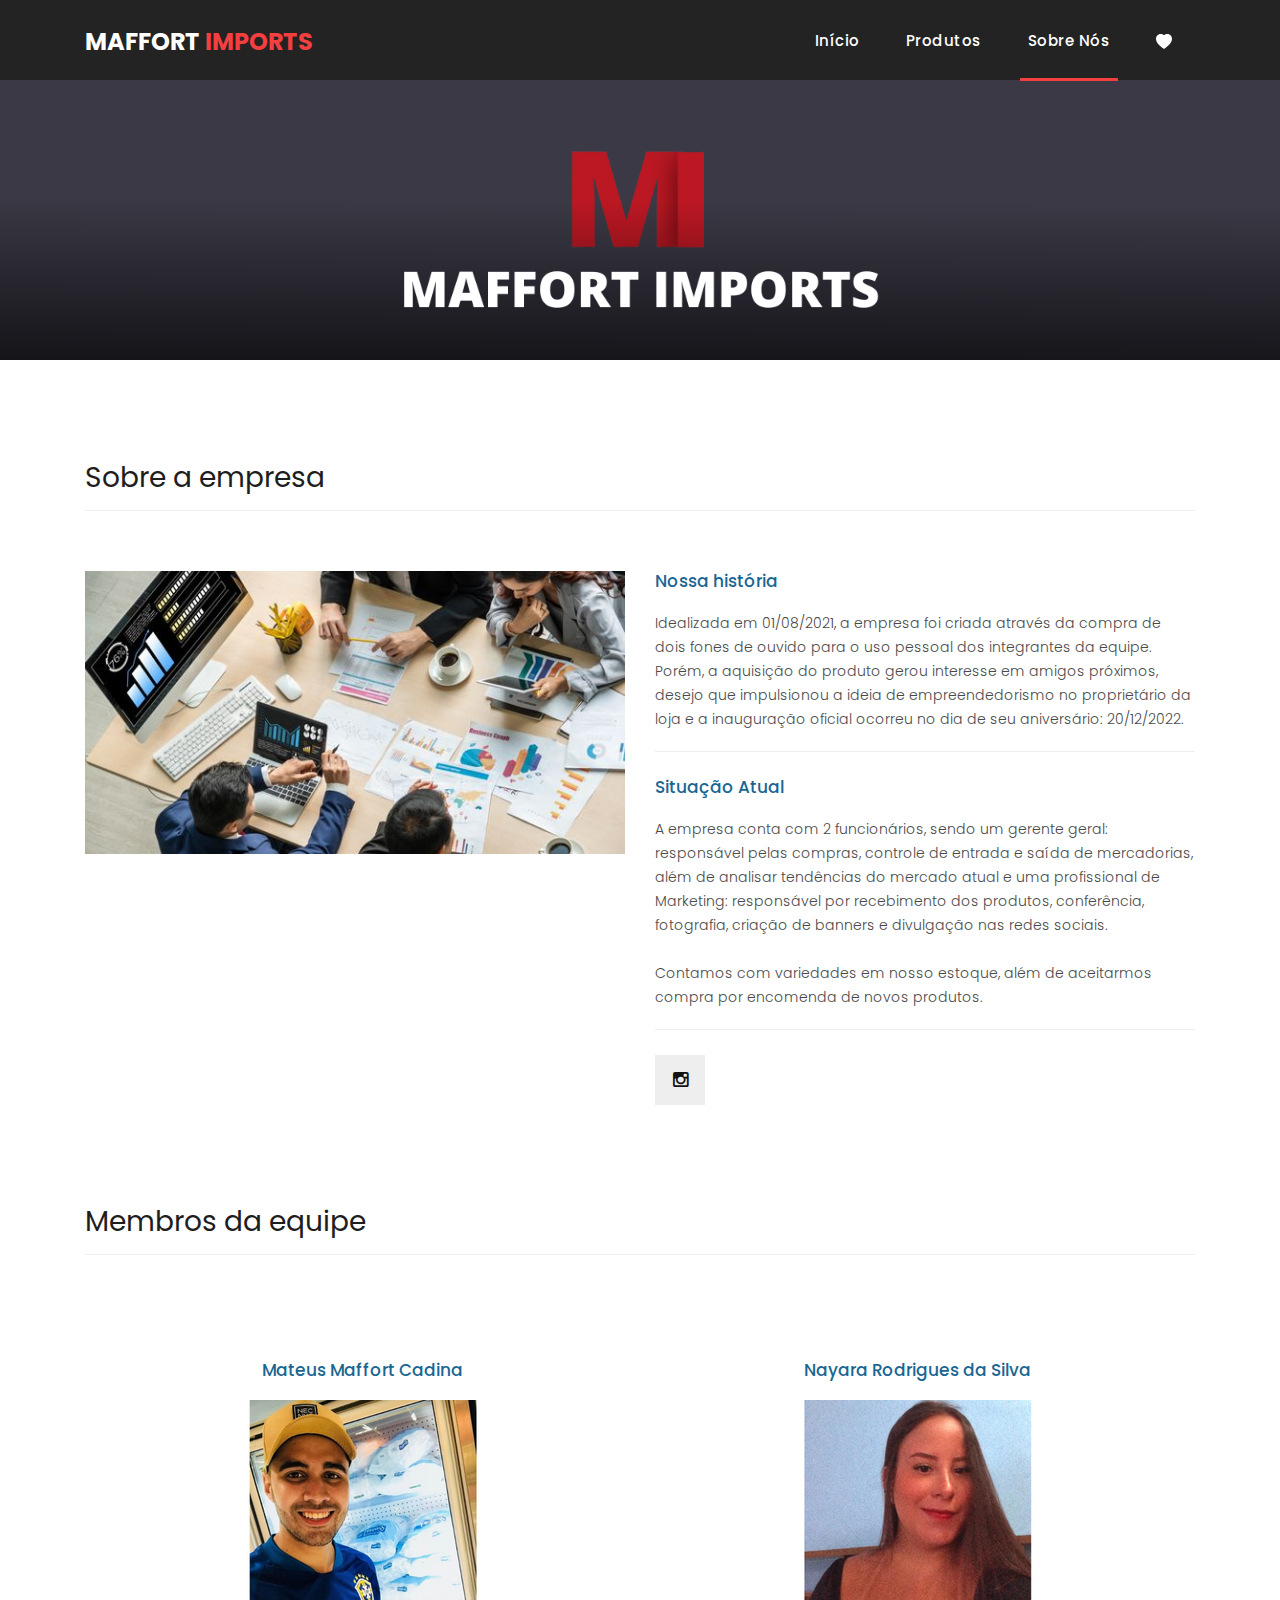
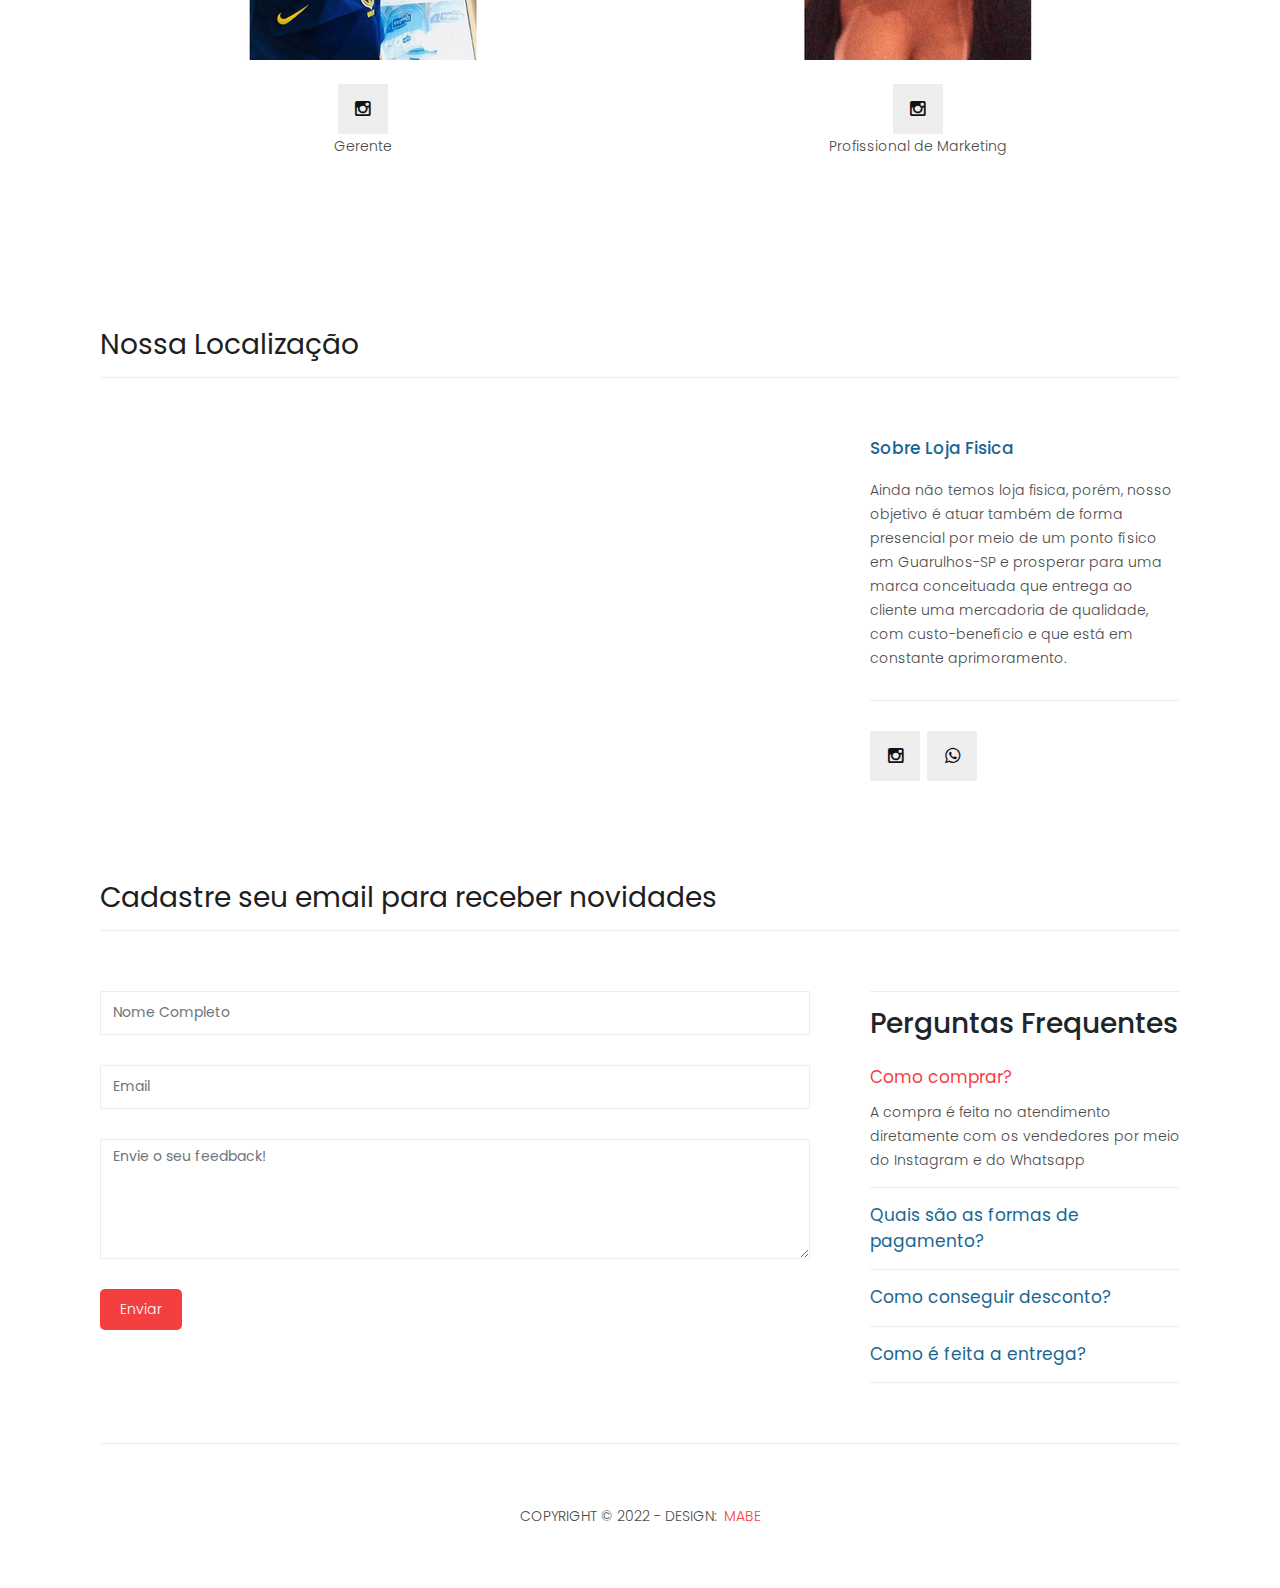
==== commit f0fae348: "Add files via upload" ====
--- a/about.html
+++ b/about.html
@@ -60,6 +60,12 @@
               </li>
               <li class="nav-item active">
                 <a class="nav-link" href="about.html">Sobre nós</a>
+              </li>
+              <li class="nav-item">
+                <a class="nav-link" href="favoritos.php"> <span><svg xmlns="http://www.w3.org/2000/svg" width="16" height="16" fill="currentColor" class="bi bi-heart-fill" viewBox="0 0 16 16">
+                  <path fill-rule="evenodd" d="M8 1.314C12.438-3.248 23.534 4.735 8 15-7.534 4.736 3.562-3.248 8 1.314z"/>
+                </svg></span>
+              </a>
               </li>
              
             </ul>
@@ -263,82 +269,40 @@
               <h2>Cadastre seu email para receber novidades </h2>
             </div>
           </div>
+          
           <div class="col-md-8">
             <div class="contact-form">
-              <form id="contact" action="cadastro.php" method="post">
+            
+              <form id="contact" name="contact">
                 <div class="row">
                   <div class="col-lg-12 col-md-12 col-sm-12">
                     <fieldset>
-                      <input maxlength="90" name="name" type="text" class="form-control" id="name" placeholder="Nome Completo" required="">
+                      <input maxlength="90" name="name" type="text" class="form-control" id="name" placeholder="Nome Completo">
                     </fieldset>
                   </div>
                   <div class="col-lg-12 col-md-12 col-sm-12">
                     <fieldset>
-                      <input maxlength="200" name="email" type="text" class="form-control" id="email" placeholder="Email" required="">
+                      <input maxlength="200" name="email" type="text" class="form-control" id="email" placeholder="Email">
                     </fieldset>
                   </div>
+                   <div class="col-lg-12 col-md-12 col-sm-12">
+                    <fieldset>
+                      <textarea maxlength="500" name="message" rows="6" class="form-control" id="message" placeholder="Envie o seu feedback!"></textarea>
+                    </fieldset>
+                  </div>
+               
                   <div class="col-lg-12">
                     <fieldset>
 
-                      <!-- Button to Open the Modal -->
-
-                      <button type="submit" id="form-submit" class="filled-button" data-toggle="modal" data-target="#myModal">Enviar</button>
-
-                      <div class="container">
-                      
-                        <!-- The Modal -->
-                        <div class="modal fade" id="myModal" style="top: 200px;">
-                          <div class="modal-dialog">
-                            <div class="modal-content">
-                            
-                              <!-- Modal Header -->
-                              <div class="modal-header">
-                                <h4 class="modal-title">Email cadastrado com sucesso!</h4>
-                                <button type="button" class="close" data-dismiss="modal">&times;</button>
-                              </div>
-                              
-                              <!-- Modal body -->
-                              <div class="modal-body">
-                                <div class="happy-clients">
-                                  <div class="container">
-                                    <div class="row">
-                                      <div class="col-md-12">
-                                        <div class="section-heading">
-                                          <h6>Relate a sua experiência conosco! Seu feedback é muito importante para nós.</h6>
-                                        </div>
-                                      
-                                      <div class="col-md-12">
-                                        <form class="contact-form" action="feedback.php" method="post" name="feedback"> <!-- owl-clients owl-carousel -->
-                                          <div class="col-lg-12">
-                                            <fieldset>
-                                              <textarea maxlength="500" name="message" rows="6" class="form-control" id="message" placeholder="Your Message" required=""></textarea>
-                                            </fieldset>
-                                          </div>
-                                        </br>
-                                        <div class="modal-footer">
-                                          <button type="submit" id="form-submit" class="btn btn-danger filled-button" data-dismiss="modal">Enviar</button>
-                                        </div>
-                                      </form>
-                                      </div>
-                                    </div>
-                                  </div>
-                                </div>
-                              </div>
-                              
-                            
-                              
-                            </div>
-                          </div>
-                        </div>
-                        
-                      </div>
+                      <button type="button" id="formSubmit" class="filled-button">Enviar</button>                   
 
                     </fieldset>
                   </div>
                 </div>
-              </form>
-            </div>
-          </div>
+              </form>            
+            </div>
+          </div>
+          
           <div class="col-md-4">
             <ul class="accordion">
               <li>
@@ -381,9 +345,9 @@
         <div class="row">
           <div class="col-md-12">
             <div class="inner-content">
-              <p>Copyright &copy; 2020 Sixteen Clothing Co., Ltd.
+              <p>Copyright &copy; 2022
             
-            - Design: <a rel="nofollow noopener" href="https://templatemo.com" target="_blank">TemplateMo</a></p>
+            - Design: <a rel="nofollow noopener" href="http://projetos.talentosdoifsp.gru.br/mabe" target="_blank">MABE</a></p>
             </div>
           </div>
         </div>
@@ -403,19 +367,69 @@
     <script src="assets/js/isotope.js"></script>
     <script src="assets/js/accordions.js"></script>
 
-
-    <script language = "text/Javascript"> 
-      cleared[0] = cleared[1] = cleared[2] = 0; //set a cleared flag for each field
-      function clearField(t){                   //declaring the array outside of the
-      if(! cleared[t.id]){                      // function makes it static and global
-          cleared[t.id] = 1;  // you could use true and false, but that's more typing
-          t.value='';         // with more chance of typos
-          t.style.color='#fff';
-          }
-      }
-    </script>
-
-
-  </body>
+	<script>
+/*
+		cleared[0] = cleared[1] = cleared[2] = 0; //set a cleared flag for each field
+		function clearField(t){                   //declaring the array outside of the
+			if(! cleared[t.id]){                      // function makes it static and global
+			    cleared[t.id] = 1;  // you could use true and false, but that's more typing
+			    t.value='';         // with more chance of typos
+		    t.style.color='#fff';
+		    }
+		}
+*/	
+		$(document).ready(function(){
+			$("#formSubmit").click(function(){
+				var formData = $("#contact").serialize();
+
+				$.post( "cadastro.php", formData )
+				.done( function( data ) {
+				    $("#myModal").modal();
+				})
+				.fail(function(jqXHR, textStatus, msg){alert(msg);
+				     alert("Não foi possivel nem enviar o cadastrar!");
+				});
+				
+			});		
+			
+			
+		});
+	
+	</script>
+            
+  <div class="modal fade" id="myModal" style="margin-top:100px;">
+    <div class="modal-dialog">
+      <div class="modal-content">
+      
+        <!-- Modal Header -->
+        <div class="modal-header">
+          <h4 class="modal-title">Cadastro realizado com sucesso!</h4>
+          <button type="button" class="close" data-dismiss="modal">&times;</button>
+        </div>
+             
+        <!-- Modal footer -->
+        <div class="modal-footer">
+          <button type="button" class="filled-button" data-dismiss="modal" id="goEmail">Fechar</button>
+        </div>
+        
+      </div>
+    </div>
+  </div>
+
+  <script>
+ /* $(document).ready(function(){
+    $("#goEmail").click(function(){
+      window.location.href = "http://localhost/mimports/email.php"
+      
+      
+    });		
+    
+    
+  }); */
+  </script>
+  
+		</div>
+
+</body>
 
 </html>
--- a/assets/css/templatemo-sixteen.css
+++ b/assets/css/templatemo-sixteen.css
@@ -89,23 +89,26 @@
 }
 
 .products-heading {
-	background-image: url(../images/emconst2.png);
-}
+	width: 100%; 
+	position: relative;
+}
+
 
 .about-heading {
-	background-image: url(../images/emconst2.png);
+	width: 100%;
 }
 
 .contact-heading {
-	background-image: url(../images/emconst2.png);
+	width: 100%;
 }
 
 .page-heading {
-	padding: 210px 0px 130px 0px;
+	padding: 40px 0px 0px 0px;
 	text-align: center;
 	background-position: center center;
 	background-repeat: no-repeat;
 	background-size: cover;
+	
 }
 
 .page-heading .text-content h4 {
@@ -313,35 +316,19 @@
 .banner {
 	position: relative;
 	text-align: center;
-	padding-top: 80px;
+	padding-top: 50px;
 }
 
 .banner-item-01 {
-	padding: 300px 0px;
-	background-image: url(../images/promo1.jpg);
-	background-size: cover;
-	background-repeat: no-repeat;
-	background-position: center center;
+	width: 100%;
 }
 
 .banner-item-02 {
-	padding: 300px 0px;
-	background-image: url(../images/promo1.jpg);
-	background-size: cover;
-	background-repeat: no-repeat;
-	background-position: center center;
+	width: 100%;
 }
 
 .banner-item-03 {
-	padding: 300px 0px;
-	background-image: url(../images/emconst.png);
-	background-size: cover;
-	background-repeat: no-repeat;
-	background-position: center center;
-}
-
-.banner .banner-item {
-	max-height: 600px;
+	width: 100%;
 }
 
 .banner .text-content {
@@ -398,6 +385,11 @@
     background-color: #fff;
     opacity: 1;
 }
+@media screen and (max-width: 800px) {
+	.banner {
+		max-width: 100%;
+	}
+}
 
 
 
@@ -743,12 +735,11 @@
 /* Services */
 
 .services {
-	background-image: url(../images/services-bg.jpg);
 	background-position: center center;
 	background-repeat: no-repeat;
 	background-size: cover;
 	background-attachment: fixed;
-	padding: 100px 0px;
+	padding: 5px 0px;
 }
 
 .services .service-item {
@@ -792,8 +783,8 @@
 /* Clients */
 
 .happy-clients {
-	margin-top: 100px;
-	margin-bottom: 40px;
+	margin-top: 10px;
+	margin-bottom: 10px;
 }
 
 .happy-clients .client-item img {
@@ -945,10 +936,11 @@
 	.banner-item-01,
 	.banner-item-02,
 	.banner-item-03 {
-		padding: 180px 0px;
+		padding: 10px 0px;
 	}
 	.page-heading .text-content h4 {
 		font-size: 22px;
+		
 	}
 
 	.page-heading .text-content h2 {
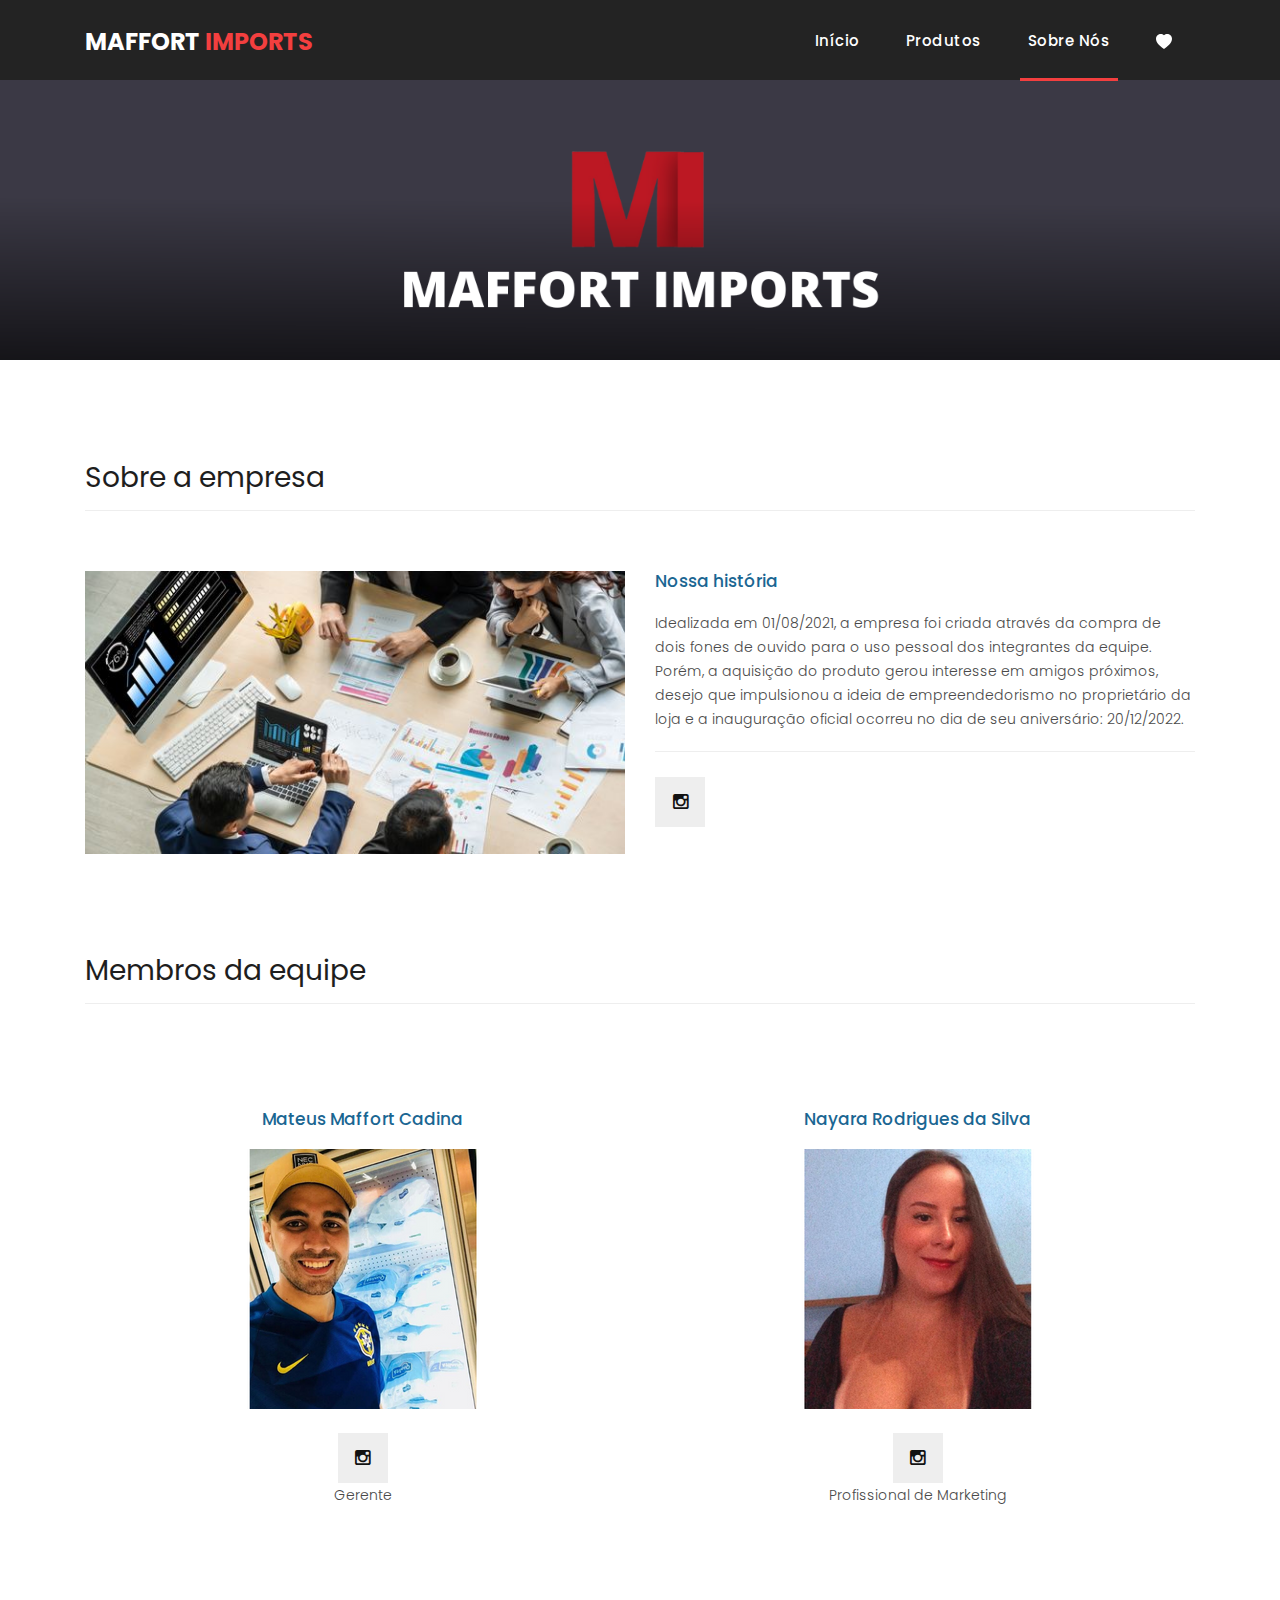
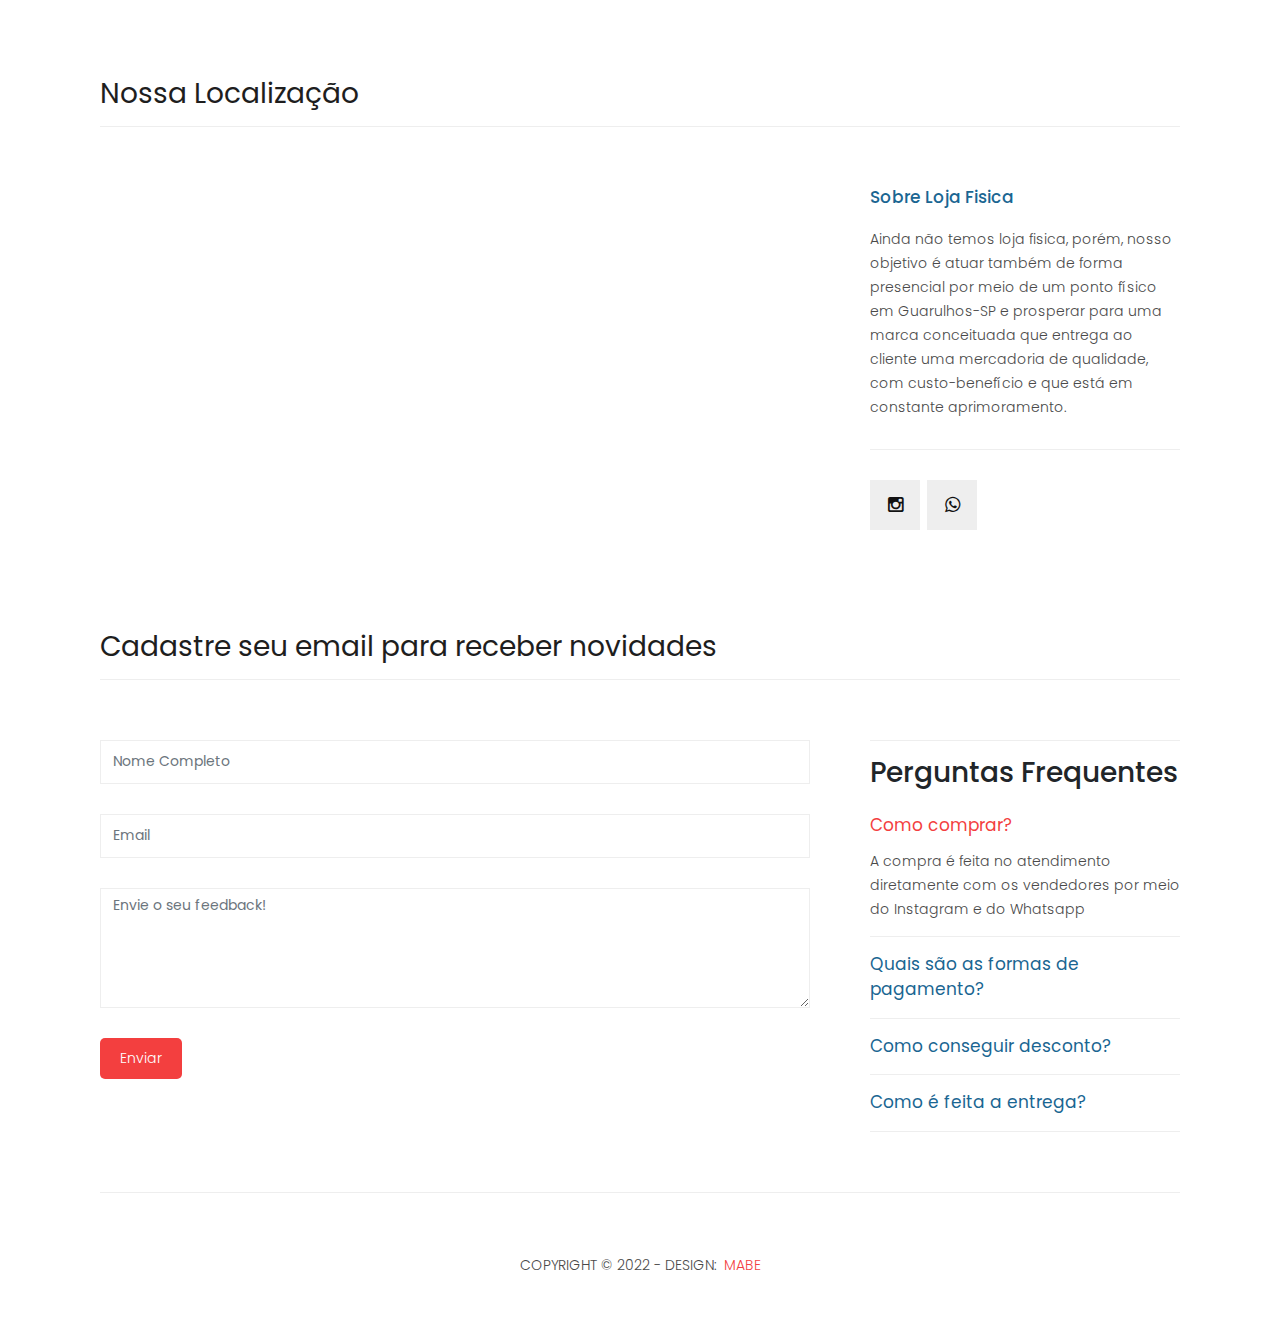
==== commit d8acf62b: "Update about.html" ====
--- a/about.html
+++ b/about.html
@@ -111,13 +111,13 @@
                 do produto gerou interesse em amigos próximos, desejo que impulsionou a ideia de empreendedorismo
                 no proprietário da loja e a inauguração oficial ocorreu no dia de seu aniversário: 20/12/2022. 
               </p>
-              <h4>Situação Atual</h4>
+              <!--<h4>Situação Atual</h4>
               <p>A empresa conta com 2 funcionários, sendo um gerente geral: responsável pelas 
                 compras, controle de entrada e saída de mercadorias, além de analisar tendências do mercado atual
                 e uma profissional de Marketing: responsável por recebimento dos produtos, conferência, fotografia,
                 criação de banners e divulgação nas redes sociais.<br><br>
                 Contamos com variedades em nosso estoque, além de aceitarmos compra por encomenda de novos produtos. <br>
-              </p>
+              </p>-->
               <ul class="social-icons">
                 <li><a href="https://www.instagram.com/maffortimports/"><i class="fa fa-instagram"></i></a></li>
               </ul>
